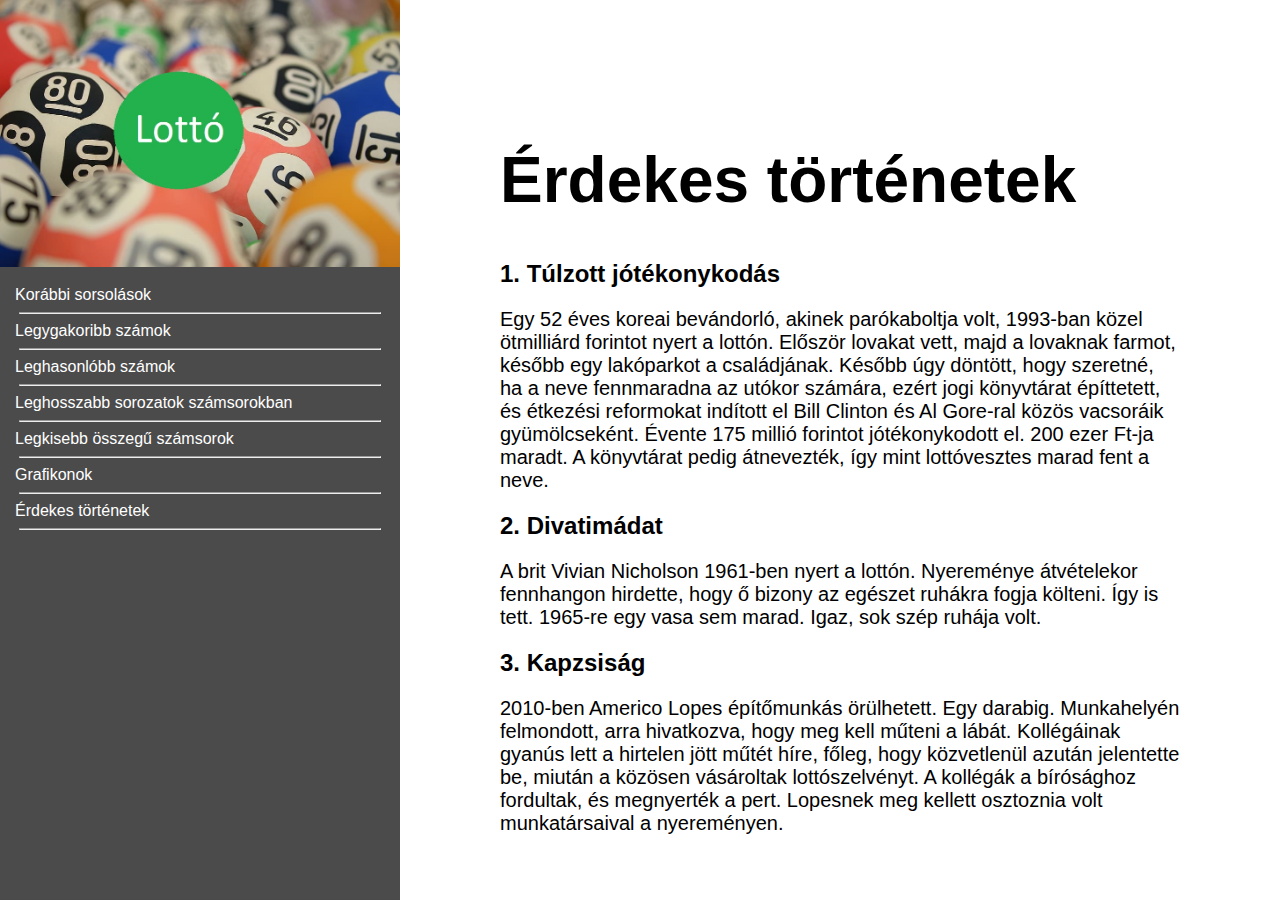
==== erdekes.html @ da0e51f3 "erdekesseg" ====
<!DOCTYPE html>
<html lang="hu">
<head>
    <meta charset="UTF-8">
    <meta http-equiv="X-UA-Compatible" content="IE=edge">
    <meta name="viewport" content="width=device-width, initial-scale=1.0">
    <link rel="stylesheet" href="style.css">
    <title>Lotto</title>
</head>
<body>
    
    <nav>
        <img src="Hatter,golyok/hatter.jpg" alt="Háttér">
        <a href="index.html">Korábbi sorsolások</a> <br> <hr>
        <a href="gyakori.html">Legygakoribb számok</a> <br> <hr>
        <a href="hasonlo.html">Leghasonlóbb számok</a> <br> <hr>
        <a href="sor.html">Leghosszabb sorozatok számsorokban</a> <br> <hr>
        <a href="kisebb.html">Legkisebb összegű számsorok</a> <br> <hr>
        <a href="grafikon.html">Grafikonok</a> <br> <hr>
        <a href="erdekes.html">Érdekes történetek</a> <br> <hr>
    </nav>
        <div id="tartalom">
            <!--ide kell csak a tartalom-->
            <h1> Érdekes történetek</h1>
            <h2> 1. Túlzott jótékonykodás</h2>
            <p id="betumeret">
                Egy 52 éves koreai bevándorló, akinek parókaboltja volt, 1993-ban közel ötmilliárd forintot nyert a lottón. Először lovakat vett, majd a lovaknak farmot, később egy lakóparkot a családjának. Később úgy döntött, hogy szeretné, ha a neve fennmaradna az utókor számára, ezért jogi könyvtárat építtetett, és étkezési reformokat indított el Bill Clinton és Al Gore-ral közös vacsoráik gyümölcseként. Évente 175 millió forintot jótékonykodott el. 200 ezer Ft-ja maradt. A könyvtárat pedig átnevezték, így mint lottóvesztes marad fent a neve.
            </p>
            <h2> 2. Divatimádat </h2>
            <p id="betumeret"> A brit Vivian Nicholson 1961-ben nyert a lottón. Nyereménye átvételekor fennhangon hirdette, hogy ő bizony az egészet ruhákra fogja költeni. Így is tett. 1965-re egy vasa sem marad. Igaz, sok szép ruhája volt. </p>
            <h2> 3. Kapzsiság </h2>
            <p id="betumeret">
                2010-ben Americo Lopes építőmunkás örülhetett. Egy darabig. Munkahelyén felmondott, arra hivatkozva, hogy meg kell műteni a lábát. Kollégáinak gyanús lett a hirtelen jött műtét híre, főleg, hogy közvetlenül azután jelentette be, miután a közösen vásároltak lottószelvényt. A kollégák a bírósághoz fordultak, és megnyerték a pert. Lopesnek meg kellett osztoznia volt munkatársaival a nyereményen.
            </p>

        </div>
</body>
</html>
---- style.css ----
body{
    background-color: white;
    margin: 0;
    font-family: Arial, Helvetica, sans-serif;
    
}

nav{
    background-color: rgb(75, 75, 75);
    height: 100vh;
    width: 400px;
    margin-top: 0px;
    float: left;
}

nav hr{
    width:90%;
}

nav img{
    width: inherit;
    margin-bottom: 15px
}

nav a{
    text-decoration: none;
    color: white;
    padding: 15px;
}

#tartalom{ 
   
    margin-left:500px;
    padding-top:100px;
    margin-top: 0px;
}

.kep{
    height: 120px;
}

h1{
    font-size: 48pt;
}
.sorszam{
    font-size: 80pt;
    align-items: center;
}
.db{
    font-size: 35pt;

}
p{ margin-right: 100px;}

#betumeret{
    font-size: 15pt;
}
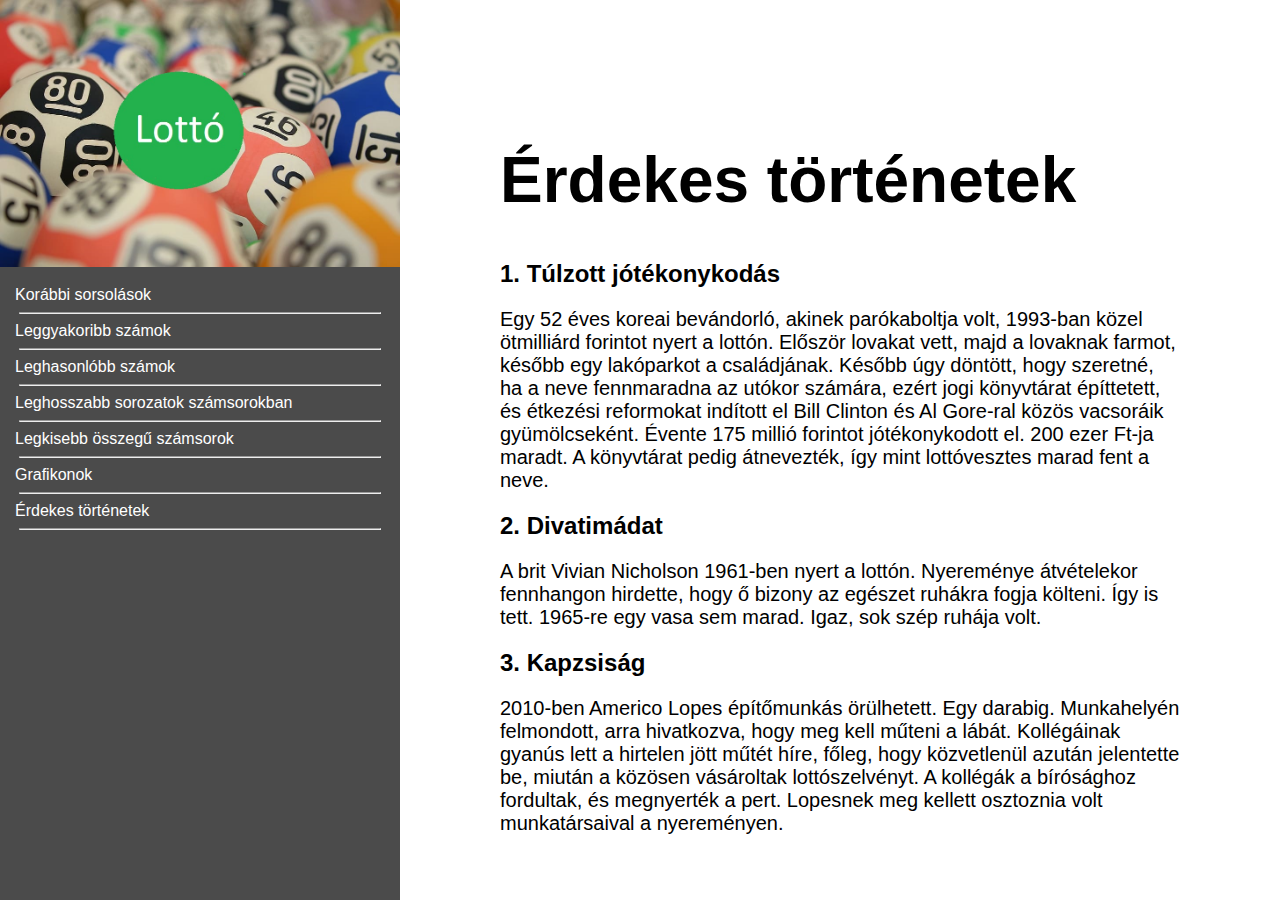
==== commit fd6dcc9d: "helyesírási hiba javítva+kígyó bővítve" ====
--- a/erdekes.html
+++ b/erdekes.html
@@ -12,7 +12,7 @@
     <nav>
         <img src="Hatter,golyok/hatter.jpg" alt="Háttér">
         <a href="index.html">Korábbi sorsolások</a> <br> <hr>
-        <a href="gyakori.html">Legygakoribb számok</a> <br> <hr>
+        <a href="gyakori.html">Leggyakoribb számok</a> <br> <hr>
         <a href="hasonlo.html">Leghasonlóbb számok</a> <br> <hr>
         <a href="sor.html">Leghosszabb sorozatok számsorokban</a> <br> <hr>
         <a href="kisebb.html">Legkisebb összegű számsorok</a> <br> <hr>
--- a/style.css
+++ b/style.css
@@ -7,7 +7,7 @@
 
 nav{
     background-color: rgb(75, 75, 75);
-    height: 100vh;
+    min-height: 100vh;
     width: 400px;
     margin-top: 0px;
     float: left;
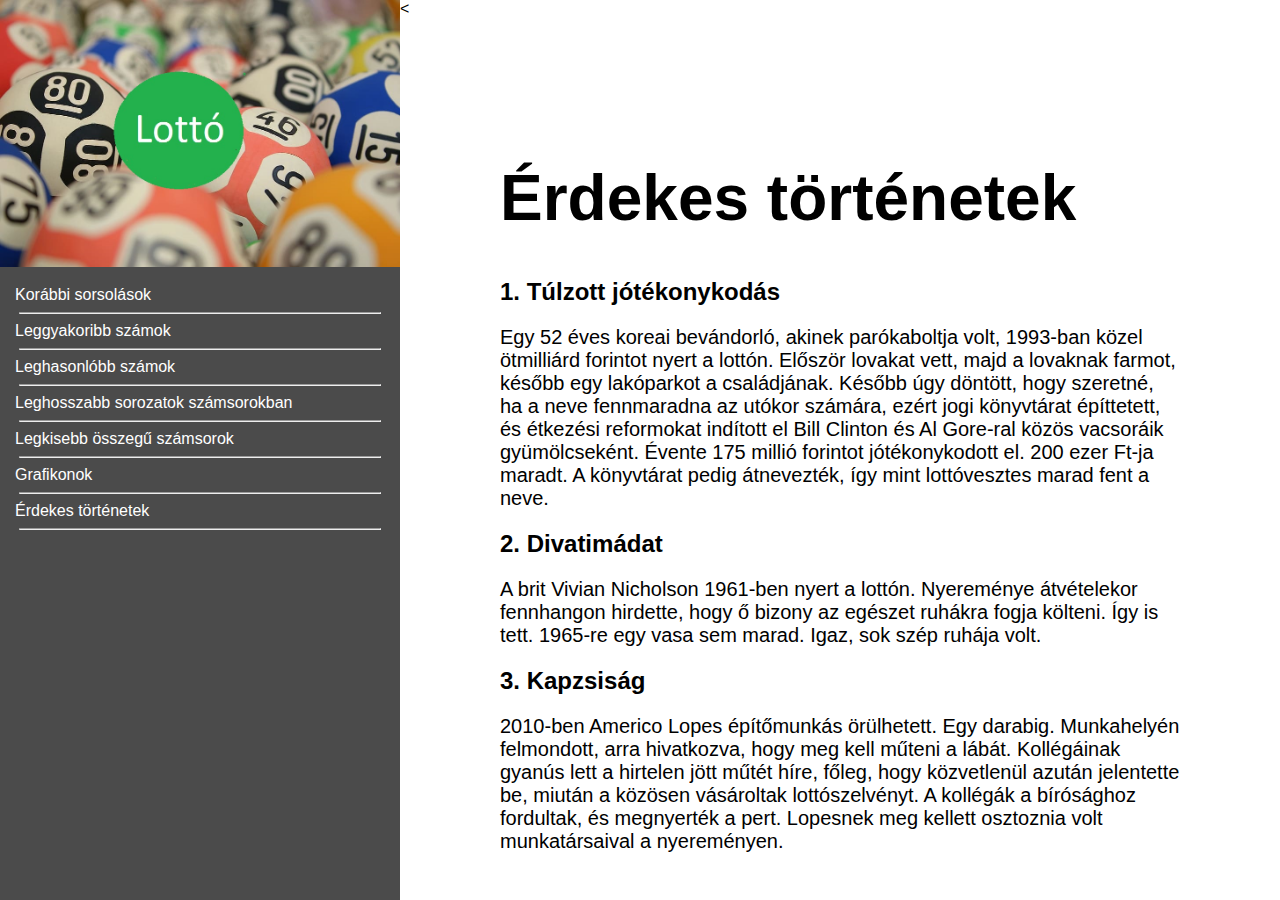
==== commit b49911ba: "test" ====
--- a/erdekes.html
+++ b/erdekes.html
@@ -1,16 +1,20 @@
 <!DOCTYPE html>
 <html lang="hu">
 <head>
-    <meta charset="UTF-8">
+    <<meta charset="UTF-8">
     <meta http-equiv="X-UA-Compatible" content="IE=edge">
     <meta name="viewport" content="width=device-width, initial-scale=1.0">
+    <script src="https://cdn.jsdelivr.net/npm/@popperjs/core@2.9.2/dist/umd/popper.min.js" integrity="sha384-IQsoLXl5PILFhosVNubq5LC7Qb9DXgDA9i+tQ8Zj3iwWAwPtgFTxbJ8NT4GN1R8p" crossorigin="anonymous"></script>
+    <script src="https://cdn.jsdelivr.net/npm/bootstrap@5.0.2/dist/js/bootstrap.min.js" integrity="sha384-cVKIPhGWiC2Al4u+LWgxfKTRIcfu0JTxR+EQDz/bgldoEyl4H0zUF0QKbrJ0EcQF" crossorigin="anonymous"></script>
+    <link href="https://cdn.jsdelivr.net/npm/bootstrap@5.0.2/dist/css/bootstrap.min.css" rel="stylesheet" integrity="sha384-EVSTQN3/azprG1Anm3QDgpJLIm9Nao0Yz1ztcQTwFspd3yD65VohhpuuCOmLASjC" crossorigin="anonymous">
+    <link rel="icon" href="Hatter_golyok/piros.png">
     <link rel="stylesheet" href="style.css">
     <title>Lotto</title>
 </head>
 <body>
     
-    <nav>
-        <img src="Hatter,golyok/hatter.jpg" alt="Háttér">
+    <nav class="sidebar">
+        <img src="Hatter_golyok/hatter.jpg" alt="Háttér">
         <a href="index.html">Korábbi sorsolások</a> <br> <hr>
         <a href="gyakori.html">Leggyakoribb számok</a> <br> <hr>
         <a href="hasonlo.html">Leghasonlóbb számok</a> <br> <hr>
--- a/style.css
+++ b/style.css
@@ -54,4 +54,11 @@
 
 #betumeret{
     font-size: 15pt;
+}
+.graf{
+    width: 40vw;
+    height: 40vh;
+    display: block;
+    margin: auto;
+    
 }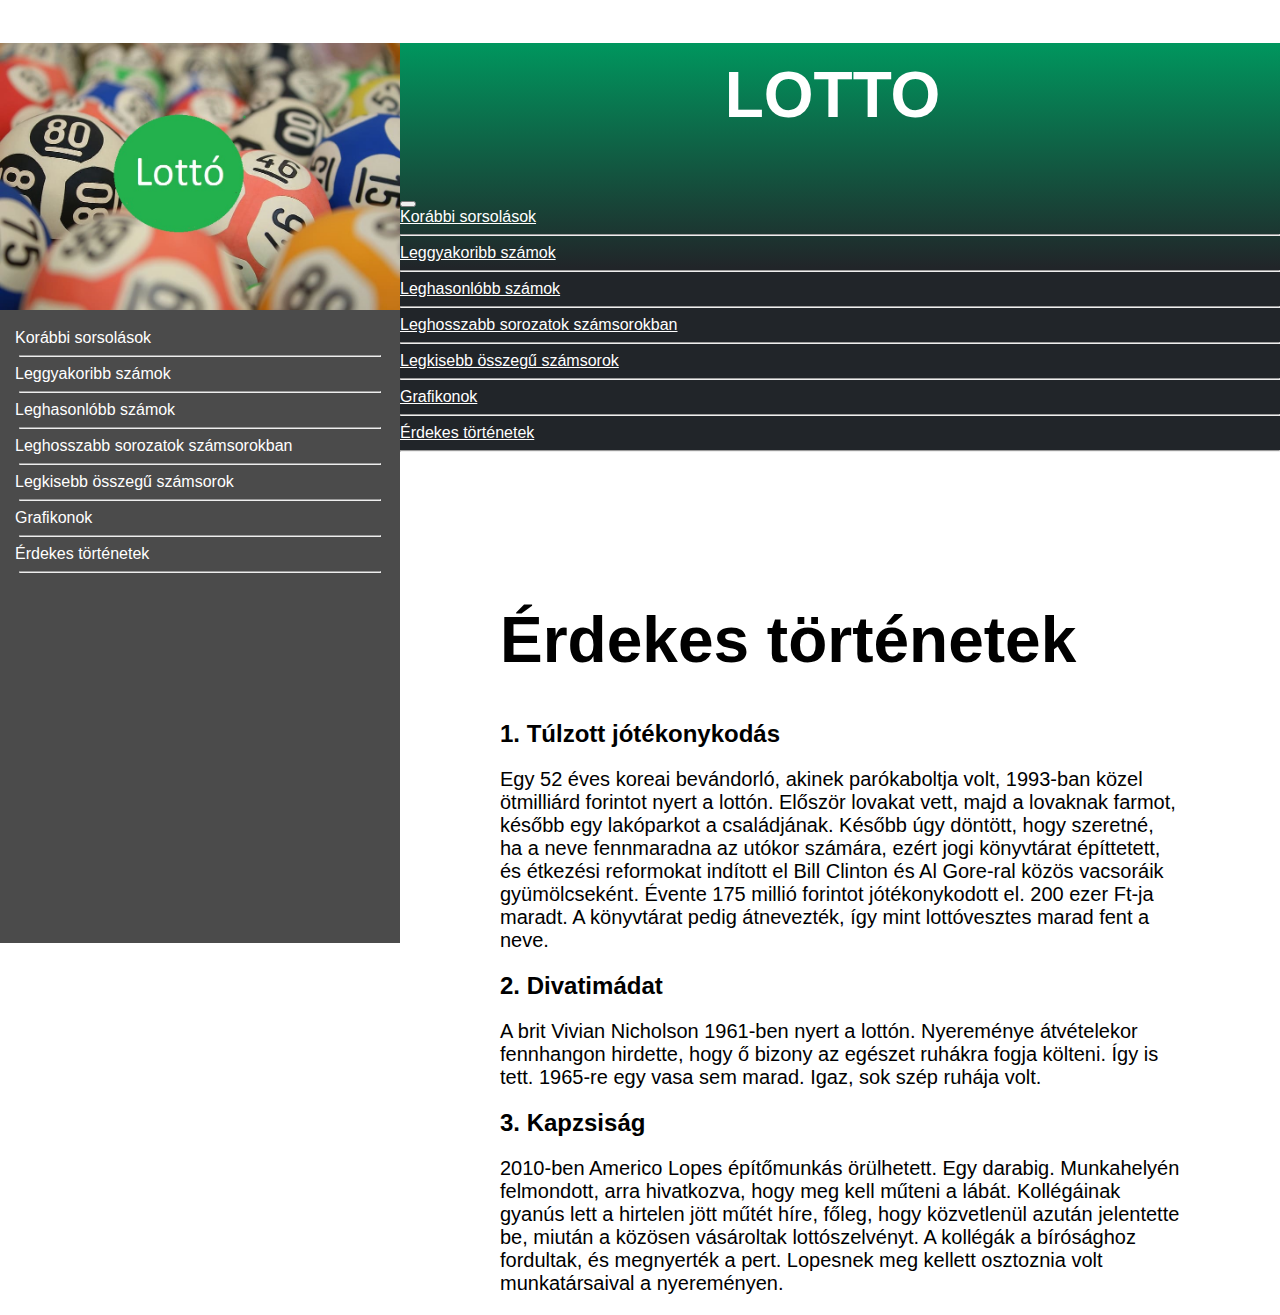
==== commit 3f10196e: "oldalak responzívvá tétele" ====
--- a/erdekes.html
+++ b/erdekes.html
@@ -1,28 +1,56 @@
 <!DOCTYPE html>
 <html lang="hu">
-<head>
-    <<meta charset="UTF-8">
-    <meta http-equiv="X-UA-Compatible" content="IE=edge">
-    <meta name="viewport" content="width=device-width, initial-scale=1.0">
-    <script src="https://cdn.jsdelivr.net/npm/@popperjs/core@2.9.2/dist/umd/popper.min.js" integrity="sha384-IQsoLXl5PILFhosVNubq5LC7Qb9DXgDA9i+tQ8Zj3iwWAwPtgFTxbJ8NT4GN1R8p" crossorigin="anonymous"></script>
-    <script src="https://cdn.jsdelivr.net/npm/bootstrap@5.0.2/dist/js/bootstrap.min.js" integrity="sha384-cVKIPhGWiC2Al4u+LWgxfKTRIcfu0JTxR+EQDz/bgldoEyl4H0zUF0QKbrJ0EcQF" crossorigin="anonymous"></script>
-    <link href="https://cdn.jsdelivr.net/npm/bootstrap@5.0.2/dist/css/bootstrap.min.css" rel="stylesheet" integrity="sha384-EVSTQN3/azprG1Anm3QDgpJLIm9Nao0Yz1ztcQTwFspd3yD65VohhpuuCOmLASjC" crossorigin="anonymous">
-    <link rel="icon" href="Hatter_golyok/piros.png">
-    <link rel="stylesheet" href="style.css">
-    <title>Lotto</title>
-</head>
-<body>
+    <head>
+        <meta charset="UTF-8">
+        <meta http-equiv="X-UA-Compatible" content="IE=edge">
+        <meta name="viewport" content="width=device-width, initial-scale=1.0">
+        
+        <link href="https://cdn.jsdelivr.net/npm/bootstrap@5.0.2/dist/css/bootstrap.min.css" rel="stylesheet" integrity="sha384-EVSTQN3/azprG1Anm3QDgpJLIm9Nao0Yz1ztcQTwFspd3yD65VohhpuuCOmLASjC" crossorigin="anonymous">
+        <link rel="icon" href="Hatter_golyok/piros.png">
+        <link rel="stylesheet" href="style.css">
+        <title>Lotto</title>
+    </head>
+    <body>
+        <!--                         oldalsó navbar (xs sm nincs)              -->
+    <div id="oldalso" class="d-none d-sm-none d-md-block d-lg-block d-xl-block d-xxl-block" >
+        <nav >
+            <img src="Hatter_golyok/hatter.jpg" alt="Háttér">
+            <a href="index.html">Korábbi sorsolások</a> <br> <hr>
+            <a href="gyakori.html">Leggyakoribb számok</a> <br> <hr>
+            <a href="hasonlo.html">Leghasonlóbb számok</a> <br> <hr>
+            <a href="sor.html">Leghosszabb sorozatok számsorokban</a> <br> <hr>
+            <a href="kisebb.html">Legkisebb összegű számsorok</a> <br> <hr>
+            <a href="grafikon.html">Grafikonok</a> <br> <hr>
+            <a href="erdekes.html">Érdekes történetek</a> <br> <hr>
+        </nav>
+    </div>    
+    <!--                               felső navbar (xs sm van)-->
+    <div id="felso" class="d-block d-sm-block d-md-none d-lg-none d-xl-none d-xxl-none" >
+        <h1 id="menucim">LOTTO</h1>
+        <nav class="navbar navbar-dark bg-dark">
+            <div class="container-fluid">
+              <button class="navbar-toggler" type="button" data-bs-toggle="collapse"
+                data-bs-target="#navbarToggleExternalContent2" aria-controls="navbarToggleExternalContent2"
+                aria-expanded="false" aria-label="Toggle navigation">
+                <span class="navbar-toggler-icon"></span>
     
-    <nav class="sidebar">
-        <img src="Hatter_golyok/hatter.jpg" alt="Háttér">
-        <a href="index.html">Korábbi sorsolások</a> <br> <hr>
-        <a href="gyakori.html">Leggyakoribb számok</a> <br> <hr>
-        <a href="hasonlo.html">Leghasonlóbb számok</a> <br> <hr>
-        <a href="sor.html">Leghosszabb sorozatok számsorokban</a> <br> <hr>
-        <a href="kisebb.html">Legkisebb összegű számsorok</a> <br> <hr>
-        <a href="grafikon.html">Grafikonok</a> <br> <hr>
-        <a href="erdekes.html">Érdekes történetek</a> <br> <hr>
-    </nav>
+              </button>
+            </div>
+          </nav>
+          <div class="collapse" id="navbarToggleExternalContent2">
+            <div class="bg-dark shadow-3 p-4">
+                <a href="index.html">Korábbi sorsolások</a> <hr> 
+                <a href="gyakori.html">Leggyakoribb számok</a> <hr> 
+                <a href="hasonlo.html">Leghasonlóbb számok</a> <hr> 
+                <a href="sor.html">Leghosszabb sorozatok számsorokban</a><hr> 
+                <a href="kisebb.html">Legkisebb összegű számsorok</a> <hr> 
+                <a href="grafikon.html">Grafikonok</a> <hr> 
+                <a href="erdekes.html">Érdekes történetek</a> <hr> 
+            </div>
+          </div>
+        
+    </div>
+    
         <div id="tartalom">
             <!--ide kell csak a tartalom-->
             <h1> Érdekes történetek</h1>
@@ -38,5 +66,7 @@
             </p>
 
         </div>
+        <script src="https://cdn.jsdelivr.net/npm/bootstrap@5.1.3/dist/js/bootstrap.bundle.min.js"integrity="sha384-ka7Sk0Gln4gmtz2MlQnikT1wXgYsOg+OMhuP+IlRH9sENBO0LRn5q+8nbTov4+1p"crossorigin="anonymous"></script>
+
 </body>
 </html>--- a/style.css
+++ b/style.css
@@ -5,20 +5,21 @@
     
 }
 
-nav{
+#oldalso{
     background-color: rgb(75, 75, 75);
     min-height: 100vh;
+
     width: 400px;
     margin-top: 0px;
     float: left;
 }
 
-nav hr{
+#oldalso nav hr{
     width:90%;
 }
 
-nav img{
-    width: inherit;
+#oldalso nav img{
+    width: 400px;
     margin-bottom: 15px
 }
 
@@ -30,7 +31,7 @@
 
 #tartalom{ 
    
-    margin-left:500px;
+    margin-left: 500px;
     padding-top:100px;
     margin-top: 0px;
 }
@@ -39,7 +40,7 @@
     height: 120px;
 }
 
-h1{
+#tartalom h1{
     font-size: 48pt;
 }
 .sorszam{
@@ -61,4 +62,28 @@
     display: block;
     margin: auto;
     
+}
+#felso{
+    background: linear-gradient(0deg, #212529 45% ,#00965e 100%);
+}
+@media screen and (max-width:766px){
+    #tartalom{
+        margin: 15px;
+        padding: 0;
+        display: block;
+        position: relative;
+    }
+    
+}
+#menucim{
+    text-align: center;
+    font-size: 400%;
+    color: white;
+    padding:15px;
+}
+#felso a {
+    color: white;
+}
+#felso hr{
+    color: white;
 }